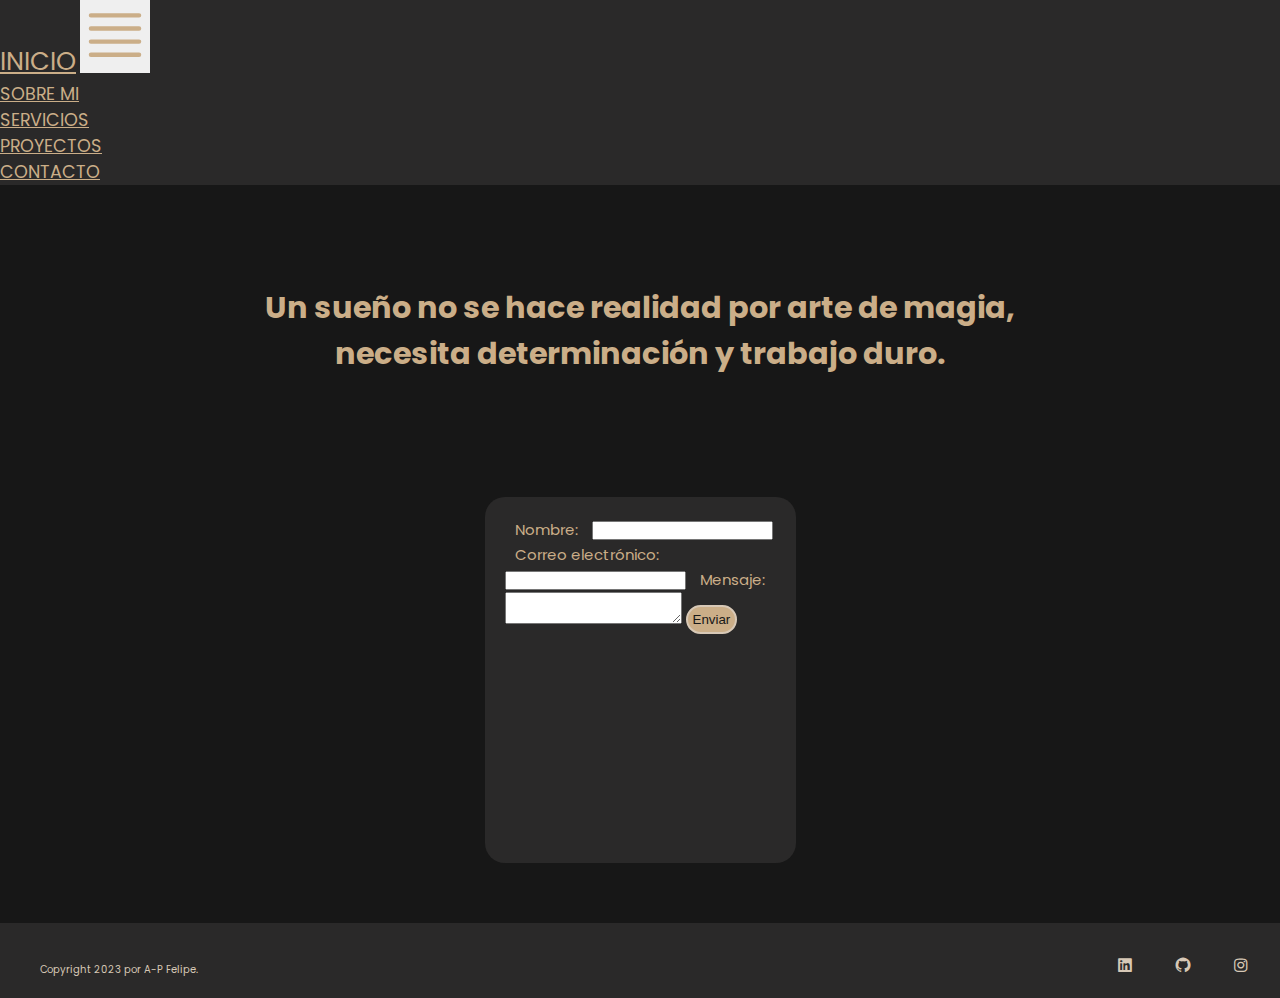
==== paginas/contactame.html @ 706e94d5 "Prueba18" ====
<!DOCTYPE html>
<html lang="en">
<head>
    <meta charset="UTF-8">
    <meta http-equiv="X-UA-Compatible" content="IE=edge">
    <meta name="viewport" content="width=device-width, initial-scale=1.0">
    <link href="https://cdn.jsdelivr.net/npm/bootstrap@5.3.0-alpha3/dist/css/bootstrap.min.css" rel="stylesheet" integrity="sha384-KK94CHFLLe+nY2dmCWGMq91rCGa5gtU4mk92HdvYe+M/SXH301p5ILy+dN9+nJOZ" crossorigin="anonymous">
    <link rel="stylesheet" href="../css/style.css">
    <title>Contacto</title>
    <link rel="preconnect" href="https://fonts.googleapis.com">
    <link rel="preconnect" href="https://fonts.gstatic.com" crossorigin>
    <link href="https://fonts.googleapis.com/css2?family=Poppins:wght@600&display=swap" rel="stylesheet">
    <link href='https://unpkg.com/boxicons@2.1.4/css/boxicons.min.css' rel='stylesheet'>
</head>
<body>
    <header class="navbar navbar-expand-lg">
        <div class="container">
          <a class="navbar-brand" href="../index.html">INICIO</a>
          <button class="navbar-toggler --bs-warning-bg-subtle" type="button" data-bs-toggle="collapse" data-bs-target="#navbarNav" aria-controls="navbarNav" aria-expanded="false" aria-label="Toggle navigation">
            <svg xmlns="http://www.w3.org/2000/svg" fill="none" viewBox="0 0 24 24" stroke-width="1.5" stroke="currentColor" class="w-6 h-6">
              <path stroke-linecap="round" stroke-linejoin="round" d="M3.75 5.25h16.5m-16.5 4.5h16.5m-16.5 4.5h16.5m-16.5 4.5h16.5" />
            </svg>
          </button>
          <nav class="collapse navbar-collapse justify-content-end " id="navbarNav">
            <ul class="navbar-nav">
              <li class="nav-item">
                <a class="nav-link" href="../paginas/sobremi.html">SOBRE MI</a>
              </li>
              <li class="nav-item">
                <a class="nav-link" href="../paginas/servicios.html">SERVICIOS</a>
              </li>
              <li class="nav-item">
                <a class="nav-link" href="../paginas/proyectos.html">PROYECTOS</a>
              </li>
              <li class="nav-item">
                <a class="nav-link" href="../paginas/contactame.html">CONTACTO</a>
            </li>
            </ul>
          </nav>
        </div>
    </header>
    

    <main>
        <section class="contacto">
            <div class="contacto__contenido">
                <h1>Un sueño no se hace realidad por arte de magia, necesita determinación y trabajo duro.</h1>
                <div class="formulario">
                    <label class="formulario__texto" for="name">Nombre:</label>
                    <input type="text" id="name" name="name" required>
                    <label class="formulario__texto for="email">Correo electrónico:</label>
                    <input type="email" id="email" name="email" required>
                    <label class="formulario__texto for="message">Mensaje:</label>
                    <textarea id="message" name="message" required></textarea>
                    <button class="formulario__boton"type="submit">Enviar</button>
                </div>
            </div>
        </section>  
        
    </main>

    <footer>
        <div class="footer">
            <div class="footer__Licencia">
                <p>Copyright 2023 por A-P Felipe.</p>
            </div>
            <div>
                <ul class="footer__list">
                    <li><a href="https://www.linkedin.com/" target="_blank">
                        <i class='bx bxl-linkedin-square bx'></i>
                    </a></li>
                    <li><a href="https://github.com/" target="_blank">
                        <i class='bx bxl-github bx' ></i>
                    </a></li>
                    <li><a href="https://www.instagram.com/" target="_blank">
                        <i class='bx bxl-instagram bx' ></i>
                    </a></li>
                </ul>
            </div>
        </div>
        
    </footer>
    <script src="https://cdn.jsdelivr.net/npm/bootstrap@5.3.0-alpha3/dist/js/bootstrap.bundle.min.js" integrity="sha384-ENjdO4Dr2bkBIFxQpeoTz1HIcje39Wm4jDKdf19U8gI4ddQ3GYNS7NTKfAdVQSZe" crossorigin="anonymous"></script>
</body>
</html>
---- css/style.css ----
* {
  padding: 0;
  margin: 0;
}

body {
  margin: 0;
  background-color: #171717;
  font-family: "Poppins", sans-serif;
}

@keyframes desplazamiento {
  0% {
    opacity: 0;
    transform: translateX(-100%);
  }
  100% {
    opacity: 1;
    transform: translateX(0);
  }
}
@keyframes aparecer {
  0% {
    opacity: 0;
    transform: scale(0.8);
  }
  100% {
    opacity: 1;
    transform: scale(1);
  }
}
@keyframes caida {
  0% {
    opacity: 0;
    transform: translateY(-20%);
  }
  100% {
    opacity: 1;
    transform: translateY(0);
  }
}
@keyframes latido {
  0% {
    transform: scale(1);
  }
  50% {
    transform: scale(1.1);
  }
  100% {
    transform: scale(1);
  }
}
.navbar {
  background-color: #2a2929;
}
.navbar-brand {
  color: #cbae88;
  font-size: 1.6rem;
}
.navbar-brand:hover {
  color: #FFF;
  transition: 0.2s;
}
.navbar-toggler {
  color: #cbae88;
  width: 70px;
  border: none !important;
}
.navbar.navbar-toggler:focus {
  box-shadow: none !important;
}

.nav-link {
  color: #cbae88;
  font-size: 1.1rem;
}

.nav-link:hover {
  color: #fff;
  transition: 0.2s;
}

.footer {
  position: fixed;
  bottom: 0px;
  background-color: #2a2929;
  padding: 10px;
  display: flex;
  align-items: baseline;
  justify-content: space-between;
  width: 100%;
}
.footer__list {
  list-style: none;
  text-decoration: none;
  display: inline-flex;
  gap: 40px;
  font-size: 1.125rem;
  margin-top: 20px;
  margin-right: 40px;
}
.footer__list a {
  color: #D7C8B6;
}
.footer__list a:hover {
  color: #FFF;
  transition: 0.3s;
}
.footer .footer__Licencia {
  color: #D7C8B6;
  font-size: 0.625rem;
  padding: 10px;
  margin-left: 20px;
}

@media (max-width: 415px) {
  .footer {
    position: relative;
  }
}
@media only screen and (min-width: 416px) and (max-width: 769px) {
  .footer {
    position: relative;
  }
}
@media only screen and (min-width: 769px) and (max-width: 1360px) {
  .footer {
    position: relative;
  }
}
@media only screen and (min-width: 1360px) and (max-width: 1800px) {
  .footer {
    position: relative;
  }
}
.inicio {
  display: flex;
  margin-top: 150px;
  margin-left: 20px;
  margin-right: 20px;
  border-radius: 15px;
  padding: 10px 10px;
  justify-content: space-around;
}
.inicio__contenido h1 {
  font-size: 3rem;
  color: #cbae88;
  text-align: start;
  margin-top: 80px;
  animation: caida 1s ease-in-out;
}
.inicio__h1edit {
  color: #D7C8B6;
  font-style: bold;
  animation: caida 1s ease-in-out;
}
.inicio__contenido h2 {
  font-size: 2rem;
  color: #F6E3CA;
  margin-top: 100px;
  animation: caida 2s ease-in-out;
}
.inicio__compu {
  display: flex;
  background-color: #F6E3CA;
  border-radius: 100px;
  box-shadow: 2px 2px 4px rgba(0, 0, 0, 0.4);
  animation: aparecer 2.5s ease-out;
}
.inicio__compu img {
  width: auto;
  border-radius: 100px;
  padding: 10px;
  animation: aparecer 2.5s ease-out;
}
.inicio__compu img:hover {
  filter: brightness(0.5);
  transition: 1s;
}

@media (max-width: 415px) {
  .inicio {
    width: 90%;
    margin-top: 10px;
    display: flex;
    flex-direction: column;
    align-items: center;
    justify-self: center;
  }
  .inicio__contenido {
    width: 90%;
  }
  .inicio__contenido h1 {
    width: 95%;
    font-size: 2rem;
    text-align: center;
    display: inline-block;
  }
  .inicio__contenido h2 {
    font-size: 1.5rem;
    text-align: center;
  }
  .inicio__compu {
    margin-top: 100px;
    margin-bottom: 200px;
    margin-right: 3px;
    width: 350px;
    height: 225px;
    border-radius: 100px;
  }
  .inicio__compu img {
    width: 350px;
    height: fit-content;
    border-radius: 100px;
  }
}
@media only screen and (min-width: 416px) and (max-width: 769px) {
  .inicio {
    display: flex;
    flex-direction: column;
    justify-content: center;
    align-items: center;
  }
  .inicio__contenido {
    width: 90%;
  }
  .inicio__contenido h1 {
    width: 95%;
    font-size: 2.3rem;
    text-align: center;
    margin-left: 5px;
  }
  .inicio__contenido h2 {
    font-size: 1.8rem;
    text-align: center;
    justify-content: center;
  }
  .inicio__compu {
    margin-top: 100px;
    margin-bottom: 200px;
    margin-right: 3px;
    animation: aparecer 1s ease-out;
  }
  .inicio__compu img {
    width: 350px;
    height: cover;
    animation: aparecer 1s ease-out;
  }
}
@media only screen and (min-width: 769px) and (max-width: 1360px) {
  .inicio {
    display: flex;
    flex-direction: column;
    justify-content: center;
    align-items: center;
    gap: 100px;
  }
  .inicio__contenido {
    width: 90%;
  }
  .inicio__contenido h1 {
    width: 95%;
    font-size: 2.3rem;
    text-align: center;
    margin-left: 5px;
  }
  .inicio__contenido h2 {
    font-size: 1.8rem;
    text-align: center;
    justify-content: center;
  }
  .inicio__compu {
    margin-bottom: 200px;
    animation: aparecer 1s ease-out;
  }
  .inicio__compu img {
    animation: aparecer 1s ease-out;
  }
}
.sobremi {
  display: flex;
  background-color: #2a2929;
  width: auto;
  margin-top: 100px;
  margin-left: 30px;
  margin-right: 30px;
  margin-bottom: 120px;
  border-radius: 15px;
  padding: 10px 10px;
  justify-content: space-around;
  animation: caida 2s ease-in-out;
}
.sobremi__texto h1 {
  width: auto;
  text-align: center;
  font-size: 25px;
  color: #cbae88;
  padding: 20px 20px;
  animation: caida 3s ease-in-out;
}
.sobremi__texto h2 {
  width: auto;
  text-align: center;
  font-size: 25px;
  color: #cbae88;
  padding: 20px 20px;
  animation: caida 3s ease-in-out;
}
.sobremi__texto p {
  margin-top: 20px;
  margin-right: 20px;
  font-size: 20px;
  color: #D7C8B6;
  padding: 20px 20px;
  border-radius: 15px;
  background-color: #171717;
  text-align: justify;
}
.sobremi__fondoimagen {
  background-color: #171717;
  border-radius: 18px;
}
.sobremi__fondoimagen img {
  width: auto;
  margin: auto;
  margin-left: 20px;
  border-radius: 30px;
  filter: brightness(0.8);
}
.sobremi__fondoimagen:hover {
  filter: brightness(0.5);
  transition: 1s;
}

.botones {
  display: flex;
  justify-content: center;
  text-align: center;
}
.botones a {
  color: #171717;
  background-color: #cbae88;
  font-size: 16px;
  text-decoration: none;
  border-radius: 20px;
  padding: 10px;
}
.botones a:hover {
  color: #FFF;
  transition: 0.2s;
  animation: latido 1s infinite;
}

.divbotones {
  display: inline-flex;
  margin: 20px;
}

@media (max-width: 415px) {
  .sobremi {
    display: grid;
    grid-template-rows: auto;
    height: auto;
    width: auto;
    gap: 30px;
  }
  .sobremi__texto {
    justify-content: center;
    align-items: center;
  }
  .sobremi__texto p {
    width: auto;
    height: auto;
    margin-left: 19px;
    margin-top: 20px;
    font-size: 14px;
    color: #D7C8B6;
    padding: 10px 10px;
  }
  .sobremi__fondoimagen {
    width: 90%;
    margin-left: 15px;
    margin-bottom: 20px;
  }
  .sobremi__fondoimagen img {
    width: 90%;
    left: 20px;
  }
  .botones {
    display: block;
    width: auto;
    margin-bottom: 100px;
  }
}
@media only screen and (min-width: 416px) and (max-width: 769px) {
  .sobremi {
    display: grid;
    grid-template-rows: auto;
    height: auto;
    width: auto;
    gap: 30px;
  }
  .sobremi__texto {
    justify-content: center;
    align-items: center;
  }
  .sobremi__texto p {
    width: 100%;
    height: auto;
    margin-top: 20px;
    font-size: 1.1rem;
    color: #D7C8B6;
    padding: 10px 10px;
  }
  .sobremi__fondoimagen {
    display: flex;
    justify-content: center;
    align-items: center;
    width: 100%;
    margin-left: auto;
    margin-right: auto;
    margin-bottom: 20px;
  }
  .sobremi__fondoimagen img {
    width: 90%;
    margin-right: 15px;
  }
  .botones {
    display: flex;
    width: auto;
    margin-bottom: 100px;
  }
}
@media only screen and (min-width: 769px) and (max-width: 1360px) {
  .sobremi {
    display: grid;
    grid-template-rows: auto;
    height: auto;
    margin-left: auto;
    margin-right: auto;
    width: 740px;
    gap: 30px;
  }
  .sobremi__texto {
    justify-content: center;
    align-items: center;
  }
  .sobremi__texto p {
    width: 100%;
    height: auto;
    margin-top: 20px;
    font-size: 1.1rem;
    color: #D7C8B6;
    padding: 10px 10px;
  }
  .sobremi__fondoimagen {
    display: flex;
    justify-content: center;
    align-items: center;
    width: 90%;
    margin-left: auto;
    margin-right: auto;
    margin-bottom: 20px;
  }
  .sobremi__fondoimagen img {
    width: 90%;
    margin-right: 15px;
  }
  .botones {
    display: flex;
    width: auto;
    margin-bottom: 100px;
  }
}
@media only screen and (min-width: 1360px) and (max-width: 1800px) {
  .footer {
    position: fixed;
    bottom: 0px;
    background-color: #2a2929;
    padding: 10px;
    display: flex;
    align-items: baseline;
    justify-content: space-between;
    width: 100%;
  }
}
.section-proyectos {
  display: flex;
  background-color: #2a2929;
  width: auto;
  margin-top: 50px;
  margin-left: 100px;
  margin-right: 100px;
  margin-bottom: 120px;
  border-radius: 15px;
  padding: 10px 10px;
  justify-content: space-around;
}

#contenido-proyecto {
  height: auto;
}

.tituloh1 {
  width: auto;
  font-size: 30px;
  color: #F6E3CA;
  padding: 20px 20px;
  text-align: center;
  margin-top: 3rem;
  margin-right: 0px;
  margin-bottom: 3rem;
  animation: caida 2s ease-in-out;
}

.proyectos__box,
.boximgP,
.box-text--proyecto,
.Ver {
  animation: caida 2s ease-in-out;
}

.proyectos {
  width: 80vw;
  display: flex;
  flex-flow: row wrap;
  justify-content: center;
  margin: auto;
  margin-left: 40px;
}

.proyectos__box {
  padding: 20px 20px;
  background-color: #171717;
  border: transparent;
  border-radius: 18px;
  text-align: justify;
  color: #F6E3CA;
  width: 35vw;
  display: flex;
  flex-flow: row nowrap;
  margin-bottom: 2.5rem;
  margin-right: 3rem;
}

.boximgP {
  width: 300px;
  border-radius: 18px;
}

.box-text--proyecto {
  text-align: left;
  margin-left: 0.8rem;
}

.Ver {
  display: flex;
  justify-content: center;
  align-items: center;
}

.Ver_text {
  color: #D7C8B6;
  text-decoration: none;
  border: 2px solid #cbae88;
  border-radius: 20px;
  padding: 10px;
}

.Ver_text:hover {
  background-color: #cbae88;
  color: #171717;
  animation: latido 1s infinite;
}

@media (max-width: 415px) {
  .section-proyectos {
    width: auto;
    margin: 10px;
    margin-top: 80px;
    margin-bottom: 80px;
  }
  #contenido-proyecto {
    height: auto;
  }
  .proyectos {
    width: auto;
    margin: 20px;
    gap: 40px;
  }
  .boximgP {
    width: 300px;
    border-radius: 18px;
  }
  .Ver {
    display: flex;
    justify-content: center;
    align-items: center;
  }
  .Ver_text {
    color: #D7C8B6;
    text-decoration: none;
    border: 2px solid #cbae88;
    border-radius: 20px;
    padding: 10px;
  }
  .Ver:hover {
    background-color: #cbae88;
    color: #171717;
  }
}
@media only screen and (min-width: 416px) and (max-width: 769px) {
  .section-proyectos {
    width: auto;
    height: fit-content;
    margin: 20px;
    margin-top: 80px;
    margin-bottom: 80px;
  }
  #contenido-proyecto {
    height: auto;
  }
  .proyectos {
    width: auto;
    margin: 20px;
    gap: 40px;
  }
  .Ver {
    display: flex;
    justify-content: center;
    align-items: center;
  }
  .Ver_text {
    color: #D7C8B6;
    text-decoration: none;
    border: 2px solid #cbae88;
    border-radius: 20px;
    padding: 10px;
  }
  .Ver:hover {
    background-color: #cbae88;
    color: #171717;
  }
}
@media only screen and (min-width: 769px) and (max-width: 1360px) {
  .section-proyectos {
    width: auto;
    height: fit-content;
    margin: 60px;
    margin-top: 80px;
    margin-bottom: 80px;
  }
  #contenido-proyecto {
    height: auto;
  }
  .proyectos {
    width: auto;
    margin: 20px;
    gap: 40px;
  }
  .Ver {
    display: flex;
    justify-content: center;
    align-items: center;
  }
  .Ver_text {
    color: #D7C8B6;
    text-decoration: none;
    border: 2px solid #cbae88;
    border-radius: 20px;
    padding: 10px;
  }
  .Ver:hover {
    background-color: #cbae88;
    color: #171717;
  }
}
@media only screen and (min-width: 1360px) and (max-width: 1800px) {
  .section-proyectos {
    width: auto;
    height: fit-content;
    margin: 100px;
    margin-top: 40px;
    margin-bottom: 40px;
  }
  #contenido-proyecto {
    height: auto;
  }
  .proyectos {
    width: auto;
    margin: 20px;
    gap: 40px;
  }
  .Ver {
    display: flex;
    justify-content: center;
    align-items: center;
  }
  .Ver_text {
    color: #D7C8B6;
    text-decoration: none;
    border: 2px solid #cbae88;
    border-radius: 20px;
    padding: 10px;
  }
  .Ver_text:hover {
    background-color: #cbae88;
    color: #171717;
  }
}
.section-servicios {
  display: flex;
  background-color: #2a2929;
  width: auto;
  margin-top: 50px;
  margin-left: 100px;
  margin-right: 100px;
  margin-bottom: 120px;
  border-radius: 15px;
  padding: 10px 10px;
  justify-content: space-around;
}

#contenido-servicios {
  height: auto;
}

.boximgS {
  width: 300px;
  overflow: clip;
}

@media (max-width: 415px) {
  .section-servicios {
    width: auto;
    height: auto;
    margin: 20px;
    margin-top: 40px;
    margin-bottom: 40px;
  }
  .proyectos {
    margin: 0;
    gap: 40px;
  }
  .proyectos__box {
    display: grid;
    width: auto;
    margin: auto;
    text-align: center;
    justify-content: center;
    align-items: center;
  }
  .proyectos .boximgS {
    width: 200px;
    border: none;
  }
  .proyectos .box-text {
    margin: auto;
    text-align: justify;
  }
  .proyectos .box-text__title {
    text-align: center;
    margin-top: 50px;
    margin-bottom: 50px;
  }
  #contenido-servicios {
    height: auto;
  }
}
@media only screen and (min-width: 416px) and (max-width: 769px) {
  .section-servicios {
    width: auto;
    height: auto;
    margin: 60px;
    margin-top: 40px;
    margin-bottom: 40px;
  }
  .proyectos {
    margin: 0;
    gap: 40px;
  }
  .proyectos__box {
    display: grid;
    width: auto;
    margin: 30px;
    text-align: center;
    justify-content: center;
    align-items: center;
  }
  .box {
    width: auto;
  }
  .boximgS {
    width: 200px;
    border: none;
  }
  .box-text {
    margin: auto;
    text-align: justify;
  }
  .box-text__title {
    text-align: center;
    margin-top: 50px;
    margin-bottom: 50px;
  }
  #contenido-servicios {
    height: auto;
  }
}
@media only screen and (min-width: 769px) and (max-width: 1360px) {
  .section-servicios {
    width: auto;
    height: auto;
    margin: 20px;
    margin-top: 40px;
    margin-bottom: 40px;
  }
  #contenido-servicios {
    height: auto;
  }
  .proyectos {
    margin: 0;
    gap: 40px;
  }
  .proyectos__box {
    display: grid;
    width: auto;
    margin: auto;
    text-align: center;
    justify-content: center;
    align-items: center;
  }
  .box {
    width: auto;
  }
  .boximgS {
    width: 200px;
    border: none;
  }
  .box-text {
    margin: auto;
    text-align: justify;
  }
  .box-text__title {
    text-align: center;
    margin-top: 50px;
    margin-bottom: 50px;
  }
}
@media only screen and (min-width: 1360px) and (max-width: 1800px) {
  #contenido-servicios {
    height: auto;
  }
  .section-servicios {
    width: auto;
    height: auto;
    margin: 20px;
    margin-top: 40px;
    margin-bottom: 40px;
  }
  .proyectos {
    margin: 0;
    gap: 40px;
  }
  .proyectos__box {
    display: grid;
    width: auto;
    margin: auto;
    text-align: center;
    justify-content: center;
    align-items: center;
  }
  .box {
    width: auto;
  }
  .boximg {
    width: 200px;
    border: none;
  }
  .box-text {
    margin: auto;
    text-align: justify;
  }
  .box-text__title {
    text-align: center;
    margin-top: 50px;
    margin-bottom: 50px;
  }
  .footer {
    position: relative;
  }
}
.contacto {
  width: 100%;
  height: 50vh;
  margin-top: 170px;
  animation: caida 2s ease-in-out;
}
.contacto__contenido {
  display: grid;
  grid-template-rows: 2fr;
  width: 60%;
  gap: 120px;
  margin: auto;
}
.contacto__contenido h1 {
  font-size: 2rem;
  color: #cbae88;
  justify-content: center;
  align-items: center;
  text-align: center;
}

.formulario {
  padding: 20px;
  width: auto;
  color: #cbae88;
  border-radius: 20px;
  background-color: #2a2929;
}
.formulario__texto {
  position: relative;
  padding: 10px 10px;
  font-size: 15px;
  text-align: center;
}
.formulario__boton {
  background-color: #cbae88;
  color: #171717;
  border: 2px solid #D7C8B6;
  border-radius: 20px;
  padding: 5px;
}
.formulario__boton:hover {
  color: #FFF;
  transition: 0.2s;
}

@media (max-width: 415px) {
  .footer {
    position: relative;
  }
  .contacto {
    width: auto;
    height: auto;
    margin: 0px;
    margin-top: 80px;
  }
  .contacto__contenido {
    display: grid;
    margin-top: 60px;
    justify-content: center;
    align-items: center;
    margin-bottom: 80px;
  }
  .contacto__contenido h1 {
    font-size: 1.7rem;
  }
}
@media only screen and (min-width: 416px) and (max-width: 769px) {
  .footer {
    position: relative;
  }
  .contacto {
    width: auto;
    height: auto;
    margin: 0px;
  }
  .contacto__contenido {
    display: grid;
    margin-top: 60px;
    justify-content: center;
    align-items: center;
    margin-bottom: 60px;
  }
  .contacto__contenido h1 {
    font-size: 1.8rem;
  }
  .formulario {
    width: 271px;
    height: 326px;
    margin: auto;
    gap: 30px;
    justify-content: center;
    align-items: center;
  }
}
@media only screen and (min-width: 769px) and (max-width: 1360px) {
  .contacto {
    width: auto;
    height: auto;
    margin: 0px;
  }
  .contacto__contenido {
    display: grid;
    margin-top: 100px;
    justify-content: center;
    align-items: center;
    margin-bottom: 60px;
  }
  .contacto__contenido h1 {
    font-size: 1.9rem;
  }
  .formulario {
    width: 271px;
    height: 326px;
    margin: auto;
    gap: 30px;
    justify-content: center;
    align-items: center;
  }
}
@media only screen and (min-width: 1360px) and (max-width: 1800px) {
  .contacto {
    width: auto;
    height: auto;
    margin: 0px;
  }
  .contacto__contenido {
    display: grid;
    margin-top: 60px;
    justify-content: center;
    align-items: center;
    margin-bottom: 60px;
  }
  .formulario {
    width: 271px;
    height: 326px;
    margin: auto;
    gap: 30px;
    justify-content: center;
    align-items: center;
  }
}

/*# sourceMappingURL=style.css.map */
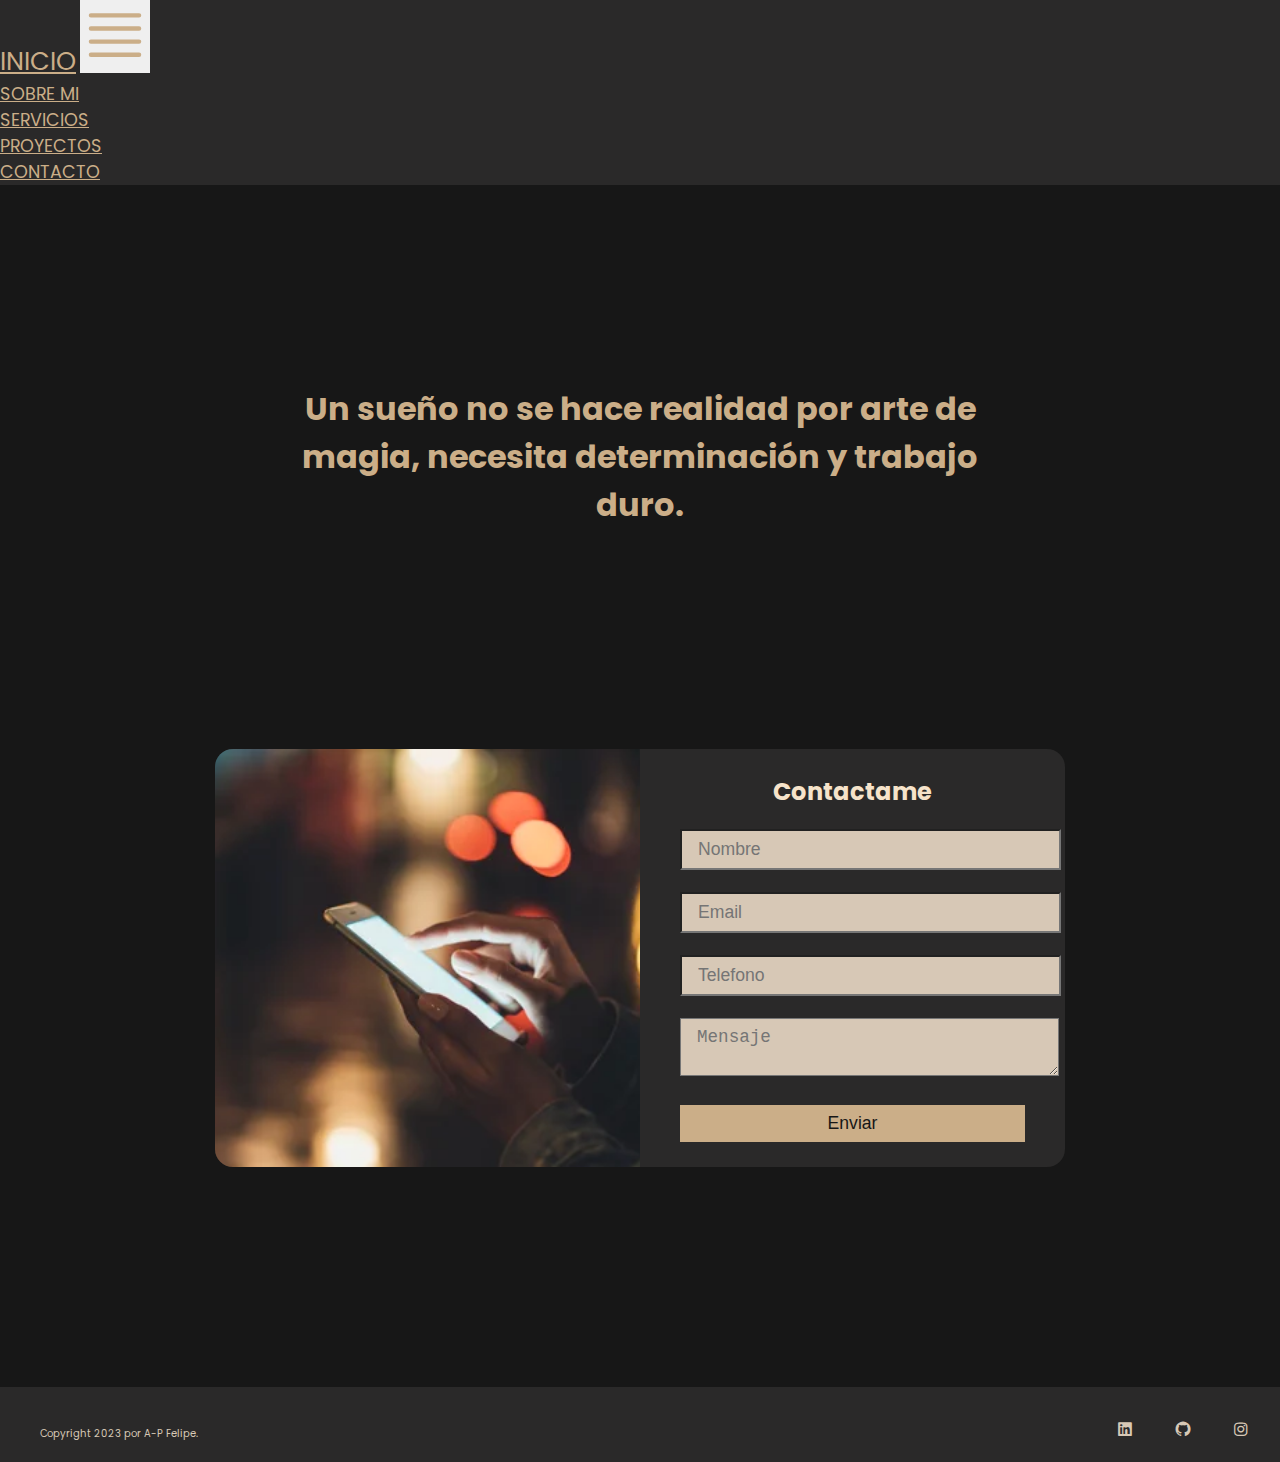
==== commit 00f66c67: "Cambie Form seccion contacto" ====
--- a/paginas/contactame.html
+++ b/paginas/contactame.html
@@ -42,20 +42,24 @@
     
 
     <main>
-        <section class="contacto">
-            <div class="contacto__contenido">
-                <h1>Un sueño no se hace realidad por arte de magia, necesita determinación y trabajo duro.</h1>
-                <div class="formulario">
-                    <label class="formulario__texto" for="name">Nombre:</label>
-                    <input type="text" id="name" name="name" required>
-                    <label class="formulario__texto for="email">Correo electrónico:</label>
-                    <input type="email" id="email" name="email" required>
-                    <label class="formulario__texto for="message">Mensaje:</label>
-                    <textarea id="message" name="message" required></textarea>
-                    <button class="formulario__boton"type="submit">Enviar</button>
-                </div>
+      <section class="contacto">
+        <div class="contacto__contenido">
+            <h1>Un sueño no se hace realidad por arte de magia, necesita determinación y trabajo duro.</h1>
+        </div>
+      </section>
+      <section class="form">
+        <div class="form__caja">
+            <div class="left"></div>
+            <div class="right">
+                <h2 class="form__title">Contactame</h2>
+                <input type="text" class="campo" placeholder="Nombre">
+                <input type="email" class="campo" placeholder= "Email" id="">
+                <input type="text" class="campo" placeholder="Telefono">
+                <textarea class="campo" placeholder="Mensaje"></textarea>
+                <button class="btn">Enviar</button>
             </div>
-        </section>  
+        </div>
+    </section> 
         
     </main>
 
--- a/css/style.css
+++ b/css/style.css
@@ -165,13 +165,12 @@
   background-color: #F6E3CA;
   border-radius: 100px;
   box-shadow: 2px 2px 4px rgba(0, 0, 0, 0.4);
-  animation: aparecer 2.5s ease-out;
 }
 .inicio__compu img {
   width: auto;
   border-radius: 100px;
   padding: 10px;
-  animation: aparecer 2.5s ease-out;
+  animation: aparecer 1s ease-out;
 }
 .inicio__compu img:hover {
   filter: brightness(0.5);
@@ -239,12 +238,10 @@
     margin-top: 100px;
     margin-bottom: 200px;
     margin-right: 3px;
-    animation: aparecer 1s ease-out;
   }
   .inicio__compu img {
     width: 350px;
     height: cover;
-    animation: aparecer 1s ease-out;
   }
 }
 @media only screen and (min-width: 769px) and (max-width: 1360px) {
@@ -271,10 +268,6 @@
   }
   .inicio__compu {
     margin-bottom: 200px;
-    animation: aparecer 1s ease-out;
-  }
-  .inicio__compu img {
-    animation: aparecer 1s ease-out;
   }
 }
 .sobremi {
@@ -892,9 +885,10 @@
 }
 .contacto {
   width: 100%;
-  height: 50vh;
-  margin-top: 170px;
+  height: auto;
+  margin-top: 200px;
   animation: caida 2s ease-in-out;
+  margin-bottom: 200px;
 }
 .contacto__contenido {
   display: grid;
@@ -911,125 +905,120 @@
   text-align: center;
 }
 
-.formulario {
-  padding: 20px;
+.form {
+  position: relative;
+  display: flex;
+  justify-content: center;
+  align-items: center;
+  margin: 30px;
+  margin-bottom: 200px;
   width: auto;
-  color: #cbae88;
-  border-radius: 20px;
+  height: auto;
+  padding: 20px 100px;
+  animation: caida 2s ease-in-out;
+}
+.form__caja {
+  max-width: 850px;
+  display: grid;
+  grid-template-columns: repeat(2, 1fr);
+  justify-content: center;
+  align-items: center;
+  text-align: center;
   background-color: #2a2929;
-}
-.formulario__texto {
+  border-radius: 18px;
+}
+
+.left {
+  height: 100%;
+  background: url(/imagenes/contactame.webp) no-repeat center;
+  background-size: cover;
+  border-radius: 18px 0px 0px 18px;
+}
+
+.right {
+  padding: 25px 40px;
+  border-radius: 18px;
+}
+
+.form__title {
   position: relative;
-  padding: 10px 10px;
-  font-size: 15px;
-  text-align: center;
-}
-.formulario__boton {
+  padding-bottom: 10px;
+  margin-bottom: 10px;
+  color: #F6E3CA;
+}
+.form__title__title:after {
+  content: "";
+  position: absolute;
+  left: 50%;
+  bottom: 0;
+  transform: translateX(-50%);
+  height: 4px;
+  width: 50px;
+  border-radius: 2px;
+  background-color: #fff;
+}
+
+.campo {
+  width: 100%;
+  padding: 0.5rem 1rem;
+  background-color: #D7C8B6;
+  font-size: 1.1rem;
+  margin-bottom: 22px;
+  transition: 0.3s;
+}
+.campo:hover {
+  background-color: #fff;
+}
+.campo:focus {
+  background-color: #fff;
+  border: 2px solid #D7C8B6;
+}
+
+.area {
+  min-height: 150px;
+}
+
+.btn {
+  width: 100%;
+  padding: 0.5rem 1rem;
+  font-size: 1.1rem;
   background-color: #cbae88;
+  cursor: pointer;
+  outline: none;
+  border: none;
   color: #171717;
-  border: 2px solid #D7C8B6;
-  border-radius: 20px;
-  padding: 5px;
-}
-.formulario__boton:hover {
-  color: #FFF;
-  transition: 0.2s;
-}
-
-@media (max-width: 415px) {
-  .footer {
-    position: relative;
-  }
+  animation: latido 3s infinite;
+}
+
+.btn:hover {
+  background-color: #cbae88;
+  color: #fff;
+}
+
+@media screen and (max-width: 880px) {
   .contacto {
     width: auto;
     height: auto;
     margin: 0px;
-    margin-top: 80px;
+    margin-top: 100px;
+    margin-bottom: 150px;
   }
   .contacto__contenido {
     display: grid;
     margin-top: 60px;
     justify-content: center;
     align-items: center;
-    margin-bottom: 80px;
+    margin-bottom: 60px;
   }
   .contacto__contenido h1 {
     font-size: 1.7rem;
   }
-}
-@media only screen and (min-width: 416px) and (max-width: 769px) {
-  .footer {
-    position: relative;
-  }
-  .contacto {
-    width: auto;
-    height: auto;
-    margin: 0px;
-  }
-  .contacto__contenido {
-    display: grid;
-    margin-top: 60px;
-    justify-content: center;
-    align-items: center;
-    margin-bottom: 60px;
-  }
-  .contacto__contenido h1 {
-    font-size: 1.8rem;
-  }
-  .formulario {
-    width: 271px;
-    height: 326px;
-    margin: auto;
-    gap: 30px;
-    justify-content: center;
-    align-items: center;
-  }
-}
-@media only screen and (min-width: 769px) and (max-width: 1360px) {
-  .contacto {
-    width: auto;
-    height: auto;
-    margin: 0px;
-  }
-  .contacto__contenido {
-    display: grid;
-    margin-top: 100px;
-    justify-content: center;
-    align-items: center;
-    margin-bottom: 60px;
-  }
-  .contacto__contenido h1 {
-    font-size: 1.9rem;
-  }
-  .formulario {
-    width: 271px;
-    height: 326px;
-    margin: auto;
-    gap: 30px;
-    justify-content: center;
-    align-items: center;
-  }
-}
-@media only screen and (min-width: 1360px) and (max-width: 1800px) {
-  .contacto {
-    width: auto;
-    height: auto;
-    margin: 0px;
-  }
-  .contacto__contenido {
-    display: grid;
-    margin-top: 60px;
-    justify-content: center;
-    align-items: center;
-    margin-bottom: 60px;
-  }
-  .formulario {
-    width: 271px;
-    height: 326px;
-    margin: auto;
-    gap: 30px;
-    justify-content: center;
-    align-items: center;
+  .form__caja {
+    grid-template-columns: 1fr;
+  }
+  .left {
+    height: 200px;
+    border-radius: 18px 18px 0px 0px;
   }
 }
 
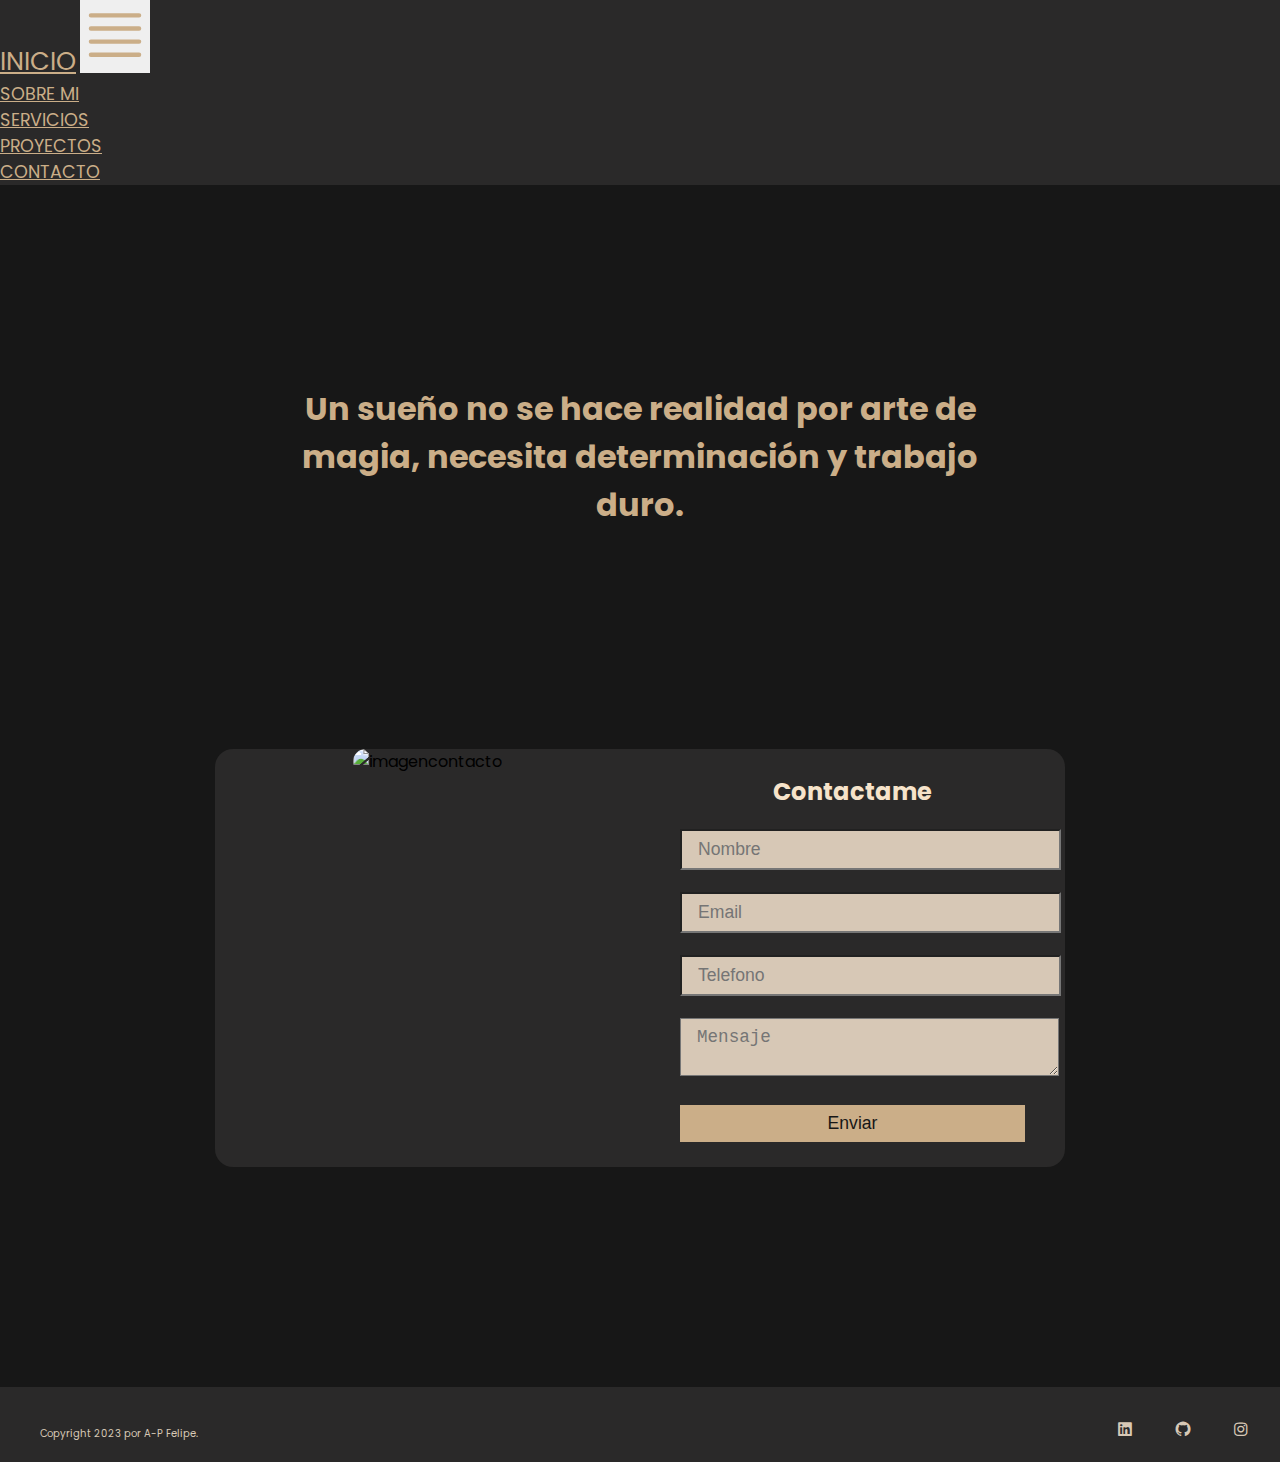
==== commit 38ca59b7: "Cambie ruta imagen contacto2." ====
--- a/paginas/contactame.html
+++ b/paginas/contactame.html
@@ -49,7 +49,9 @@
       </section>
       <section class="form">
         <div class="form__caja">
-            <div class="left"></div>
+            <div class="left">
+              <img src=".//imagenes/contactame.jpg" alt="imagencontacto">
+            </div>
             <div class="right">
                 <h2 class="form__title">Contactame</h2>
                 <input type="text" class="campo" placeholder="Nombre">
--- a/css/style.css
+++ b/css/style.css
@@ -930,8 +930,14 @@
 
 .left {
   height: 100%;
-  background: url(/imagenes/contactame.webp) no-repeat center;
-  background-size: cover;
+  width: 100%;
+  border-radius: 18px 0px 0px 18px;
+}
+
+.left img {
+  width: 100%;
+  height: 100%;
+  object-fit: cover;
   border-radius: 18px 0px 0px 18px;
 }
 
@@ -1020,6 +1026,11 @@
     height: 200px;
     border-radius: 18px 18px 0px 0px;
   }
+  .left img {
+    width: 100%;
+    height: 100%;
+    object-fit: cover;
+  }
 }
 
 /*# sourceMappingURL=style.css.map */
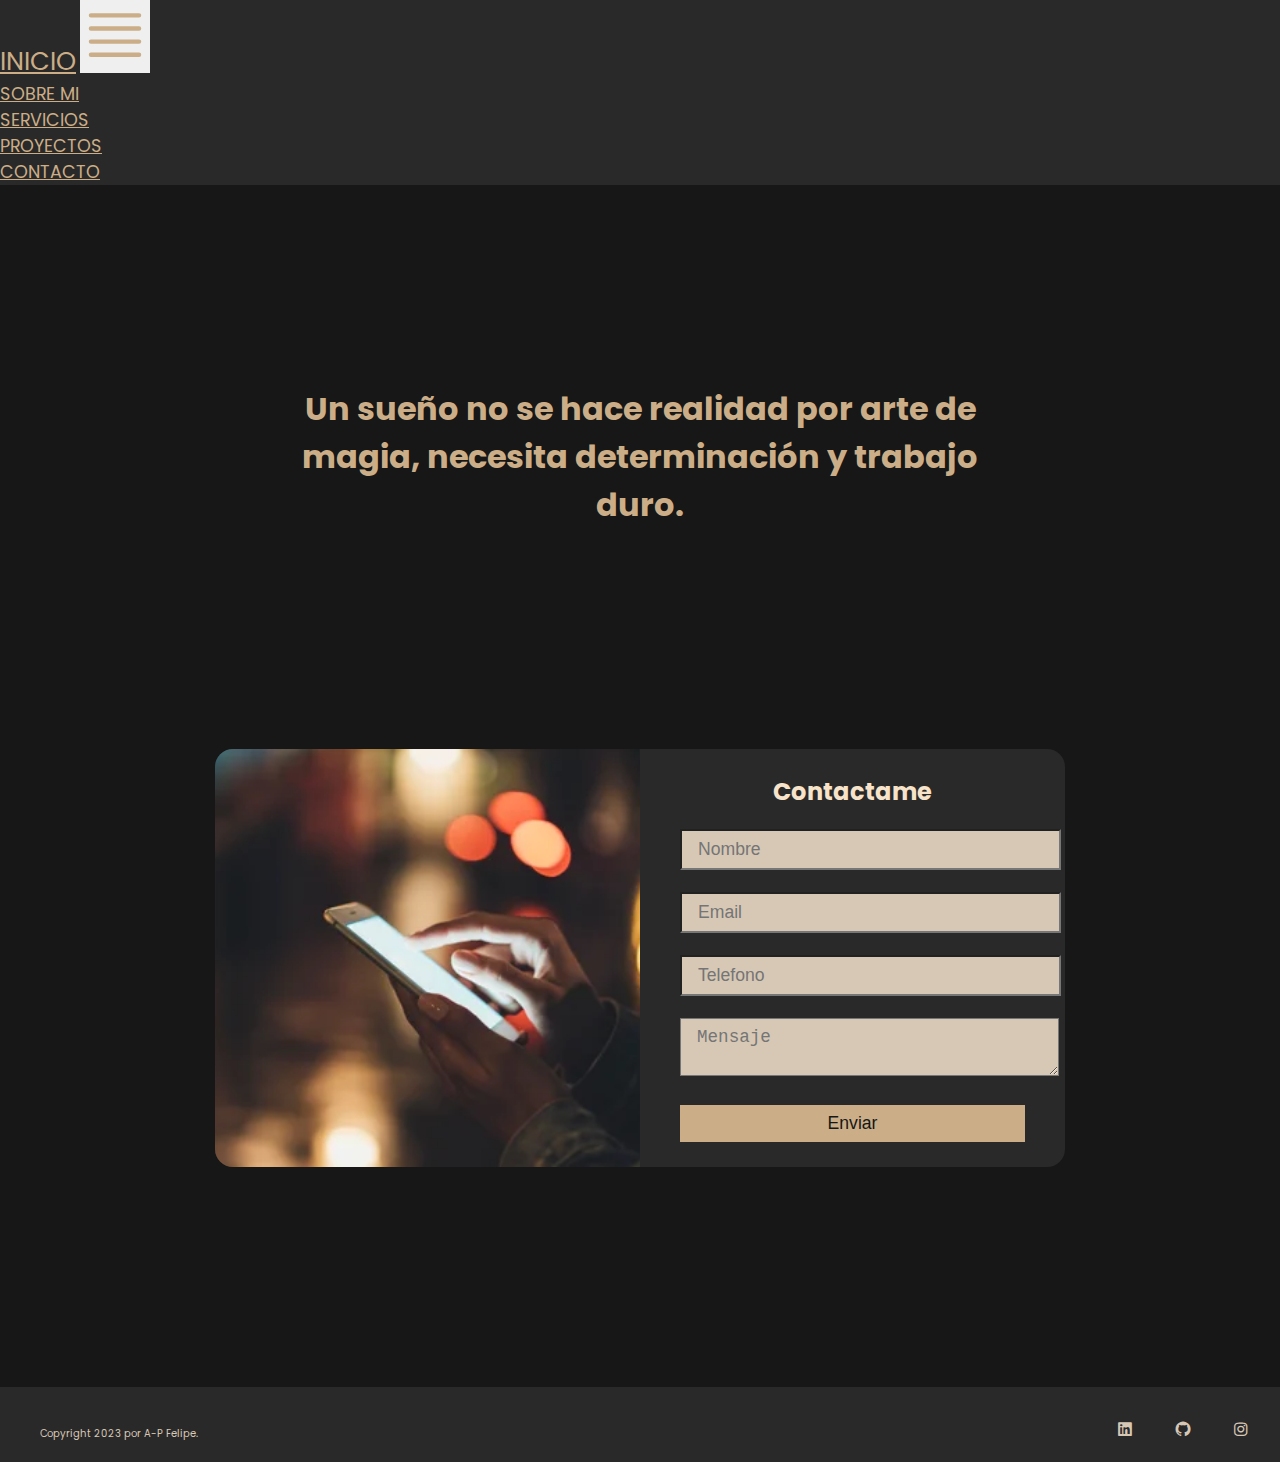
==== commit a24f1379: "imagenconacto" ====
--- a/paginas/contactame.html
+++ b/paginas/contactame.html
@@ -50,7 +50,7 @@
       <section class="form">
         <div class="form__caja">
             <div class="left">
-              <img src=".//imagenes/contactame.jpg" alt="imagencontacto">
+              <img src="../imagenes/contactame.jpg" alt="imagencontacto">
             </div>
             <div class="right">
                 <h2 class="form__title">Contactame</h2>
